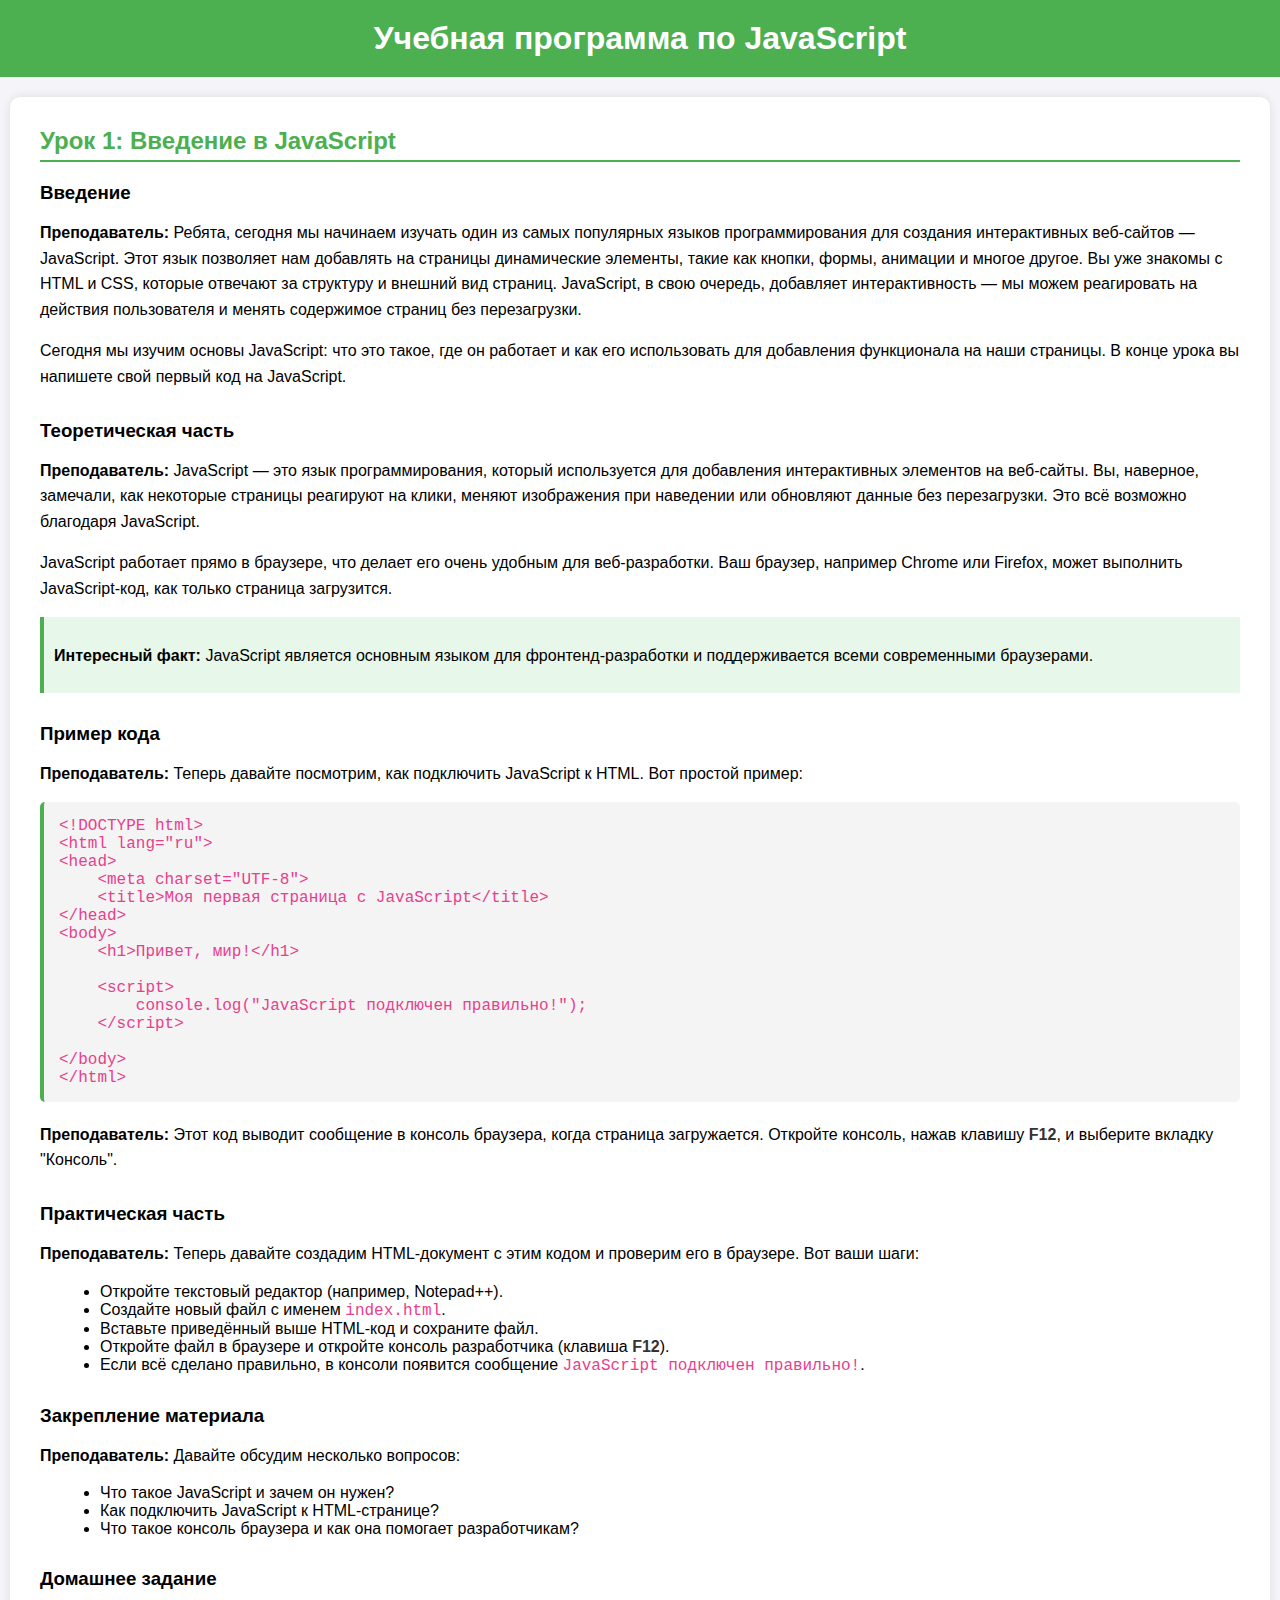
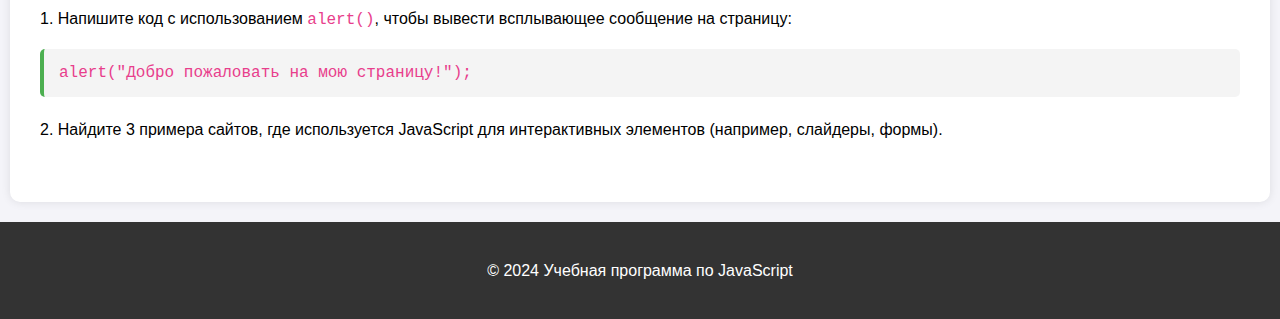
==== lesson1.html @ 64d86fa5 "Add files via upload" ====
<!DOCTYPE html>
<html lang="ru">
<head>
    <meta charset="UTF-8">
    <meta name="viewport" content="width=device-width, initial-scale=1.0">
    <title>Учебная программа по JavaScript - Урок 1</title>
    <style>
        body {
            font-family: 'Arial', sans-serif;
            background-color: #f4f4f9;
            margin: 0;
            padding: 0;
        }
        header {
            background-color: #4CAF50;
            color: white;
            padding: 20px 0;
            text-align: center;
        }
        h1, h2, h3 {
            margin: 0;
            padding: 0;
        }
        .content {
            max-width: 1200px;
            margin: 20px auto;
            background-color: white;
            padding: 30px;
            box-shadow: 0 0 10px rgba(0, 0, 0, 0.1);
            border-radius: 10px;
        }
        h2 {
            color: #4CAF50;
            border-bottom: 2px solid #4CAF50;
            padding-bottom: 5px;
            margin-bottom: 20px;
        }
        p {
            line-height: 1.6;
            font-size: 16px;
            margin-bottom: 15px;
        }
        pre {
            background-color: #f4f4f4;
            border-left: 4px solid #4CAF50;
            padding: 15px;
            border-radius: 5px;
            margin-bottom: 20px;
            overflow-x: auto;
        }
        code {
            font-family: 'Courier New', Courier, monospace;
            color: #e83e8c;
        }
        ul {
            margin-left: 20px;
        }
        .section {
            margin-bottom: 30px;
        }
        footer {
            text-align: center;
            padding: 20px;
            background-color: #333;
            color: #fff;
            margin-top: 20px;
        }
        .callout {
            background-color: #e7f7e9;
            border-left: 4px solid #4CAF50;
            padding: 10px;
            margin-bottom: 15px;
        }
        .important {
            font-weight: bold;
            color: #333;
        }
    </style>
</head>
<body>
    <header>
        <h1>Учебная программа по JavaScript</h1>
    </header>

    <div class="content">
        <h2>Урок 1: Введение в JavaScript</h2>

        <!-- Введение -->
        <div class="section">
            <h3>Введение</h3>
            <p><strong>Преподаватель:</strong> Ребята, сегодня мы начинаем изучать один из самых популярных языков программирования для создания интерактивных веб-сайтов — JavaScript. Этот язык позволяет нам добавлять на страницы динамические элементы, такие как кнопки, формы, анимации и многое другое. Вы уже знакомы с HTML и CSS, которые отвечают за структуру и внешний вид страниц. JavaScript, в свою очередь, добавляет интерактивность — мы можем реагировать на действия пользователя и менять содержимое страниц без перезагрузки.</p>
            <p>Сегодня мы изучим основы JavaScript: что это такое, где он работает и как его использовать для добавления функционала на наши страницы. В конце урока вы напишете свой первый код на JavaScript.</p>
        </div>

        <!-- Теоретическая часть -->
        <div class="section">
            <h3>Теоретическая часть</h3>
            <p><strong>Преподаватель:</strong> JavaScript — это язык программирования, который используется для добавления интерактивных элементов на веб-сайты. Вы, наверное, замечали, как некоторые страницы реагируют на клики, меняют изображения при наведении или обновляют данные без перезагрузки. Это всё возможно благодаря JavaScript.</p>
            <p>JavaScript работает прямо в браузере, что делает его очень удобным для веб-разработки. Ваш браузер, например Chrome или Firefox, может выполнить JavaScript-код, как только страница загрузится.</p>
            <div class="callout">
                <p><strong>Интересный факт:</strong> JavaScript является основным языком для фронтенд-разработки и поддерживается всеми современными браузерами.</p>
            </div>
        </div>

        <!-- Пример кода -->
        <div class="section">
            <h3>Пример кода</h3>
            <p><strong>Преподаватель:</strong> Теперь давайте посмотрим, как подключить JavaScript к HTML. Вот простой пример:</p>
            <pre><code>&lt;!DOCTYPE html&gt;
&lt;html lang="ru"&gt;
&lt;head&gt;
    &lt;meta charset="UTF-8"&gt;
    &lt;title&gt;Моя первая страница с JavaScript&lt;/title&gt;
&lt;/head&gt;
&lt;body&gt;
    &lt;h1&gt;Привет, мир!&lt;/h1&gt;

    &lt;script&gt;
        console.log("JavaScript подключен правильно!");
    &lt;/script&gt;

&lt;/body&gt;
&lt;/html&gt;</code></pre>
            <p><strong>Преподаватель:</strong> Этот код выводит сообщение в консоль браузера, когда страница загружается. Откройте консоль, нажав клавишу <span class="important">F12</span>, и выберите вкладку "Консоль".</p>
        </div>

        <!-- Практическая часть -->
        <div class="section">
            <h3>Практическая часть</h3>
            <p><strong>Преподаватель:</strong> Теперь давайте создадим HTML-документ с этим кодом и проверим его в браузере. Вот ваши шаги:</p>
            <ul>
                <li>Откройте текстовый редактор (например, Notepad++).</li>
                <li>Создайте новый файл с именем <code>index.html</code>.</li>
                <li>Вставьте приведённый выше HTML-код и сохраните файл.</li>
                <li>Откройте файл в браузере и откройте консоль разработчика (клавиша <span class="important">F12</span>).</li>
                <li>Если всё сделано правильно, в консоли появится сообщение <code>JavaScript подключен правильно!</code>.</li>
            </ul>
        </div>

        <!-- Закрепление материала -->
        <div class="section">
            <h3>Закрепление материала</h3>
            <p><strong>Преподаватель:</strong> Давайте обсудим несколько вопросов:</p>
            <ul>
                <li>Что такое JavaScript и зачем он нужен?</li>
                <li>Как подключить JavaScript к HTML-странице?</li>
                <li>Что такое консоль браузера и как она помогает разработчикам?</li>
            </ul>
        </div>

        <!-- Домашнее задание -->
        <div class="section">
            <h3>Домашнее задание</h3>
            <p>1. Напишите код с использованием <code>alert()</code>, чтобы вывести всплывающее сообщение на страницу:</p>
            <pre><code>alert("Добро пожаловать на мою страницу!");</code></pre>
            <p>2. Найдите 3 примера сайтов, где используется JavaScript для интерактивных элементов (например, слайдеры, формы).</p>
        </div>
    </div>

    <footer>
        <p>&copy; 2024 Учебная программа по JavaScript</p>
    </footer>
</body>
</html>
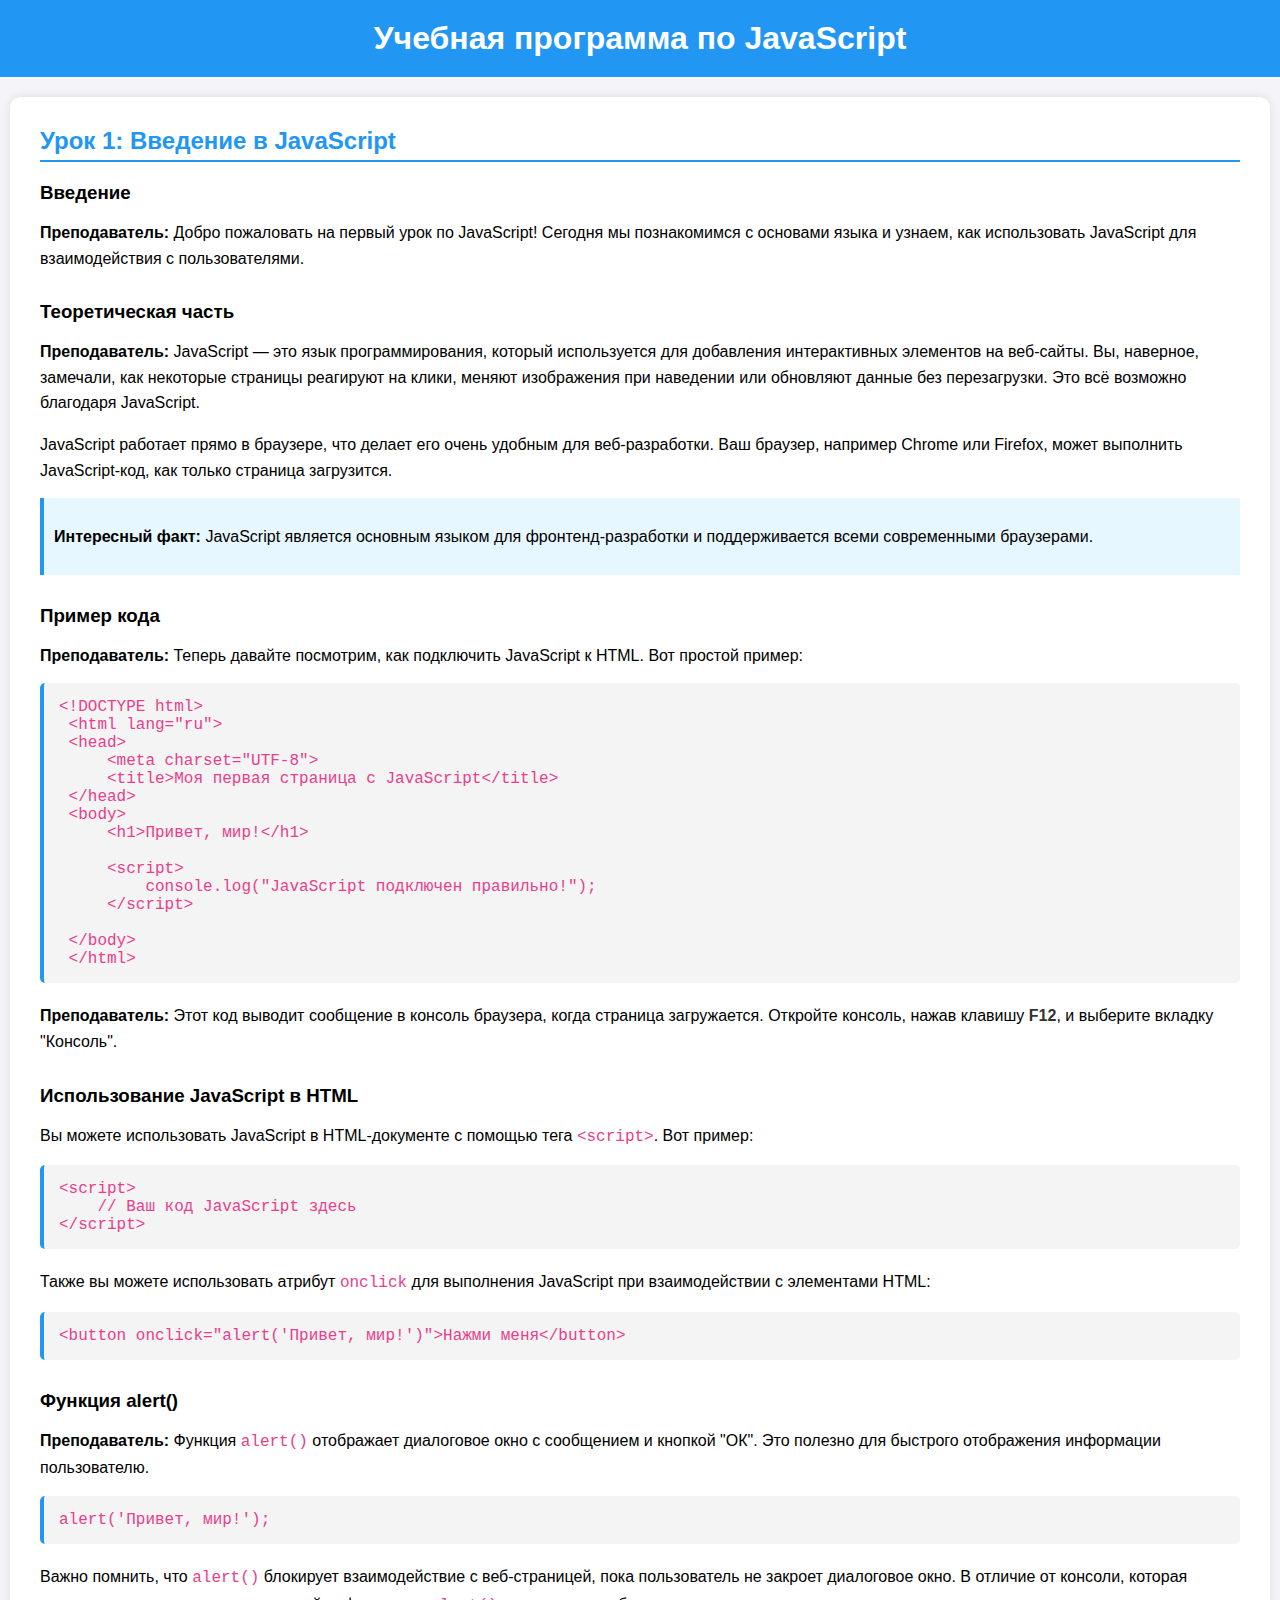
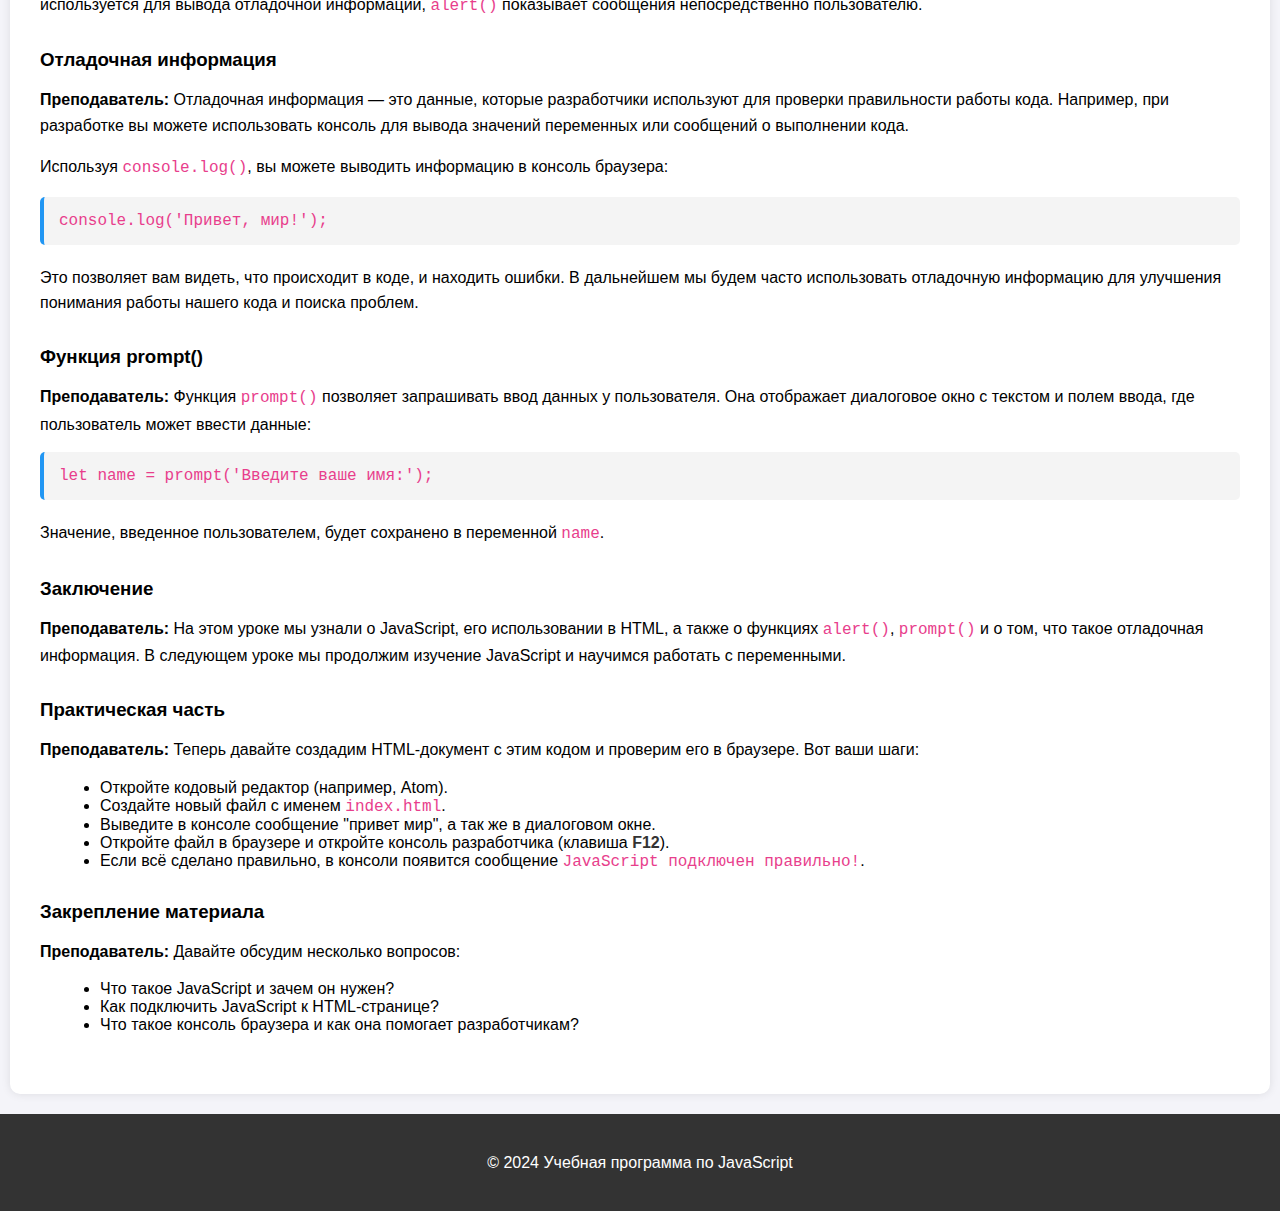
==== commit 1b6b276d: "lesson1.html" ====
--- a/lesson1.html
+++ b/lesson1.html
@@ -12,7 +12,7 @@
             padding: 0;
         }
         header {
-            background-color: #4CAF50;
+            background-color: #2196F3;
             color: white;
             padding: 20px 0;
             text-align: center;
@@ -30,8 +30,8 @@
             border-radius: 10px;
         }
         h2 {
-            color: #4CAF50;
-            border-bottom: 2px solid #4CAF50;
+            color: #2196F3;
+            border-bottom: 2px solid #2196F3;
             padding-bottom: 5px;
             margin-bottom: 20px;
         }
@@ -42,7 +42,7 @@
         }
         pre {
             background-color: #f4f4f4;
-            border-left: 4px solid #4CAF50;
+            border-left: 4px solid #2196F3;
             padding: 15px;
             border-radius: 5px;
             margin-bottom: 20px;
@@ -66,8 +66,8 @@
             margin-top: 20px;
         }
         .callout {
-            background-color: #e7f7e9;
-            border-left: 4px solid #4CAF50;
+            background-color: #e7f7ff;
+            border-left: 4px solid #2196F3;
             padding: 10px;
             margin-bottom: 15px;
         }
@@ -88,75 +88,111 @@
         <!-- Введение -->
         <div class="section">
             <h3>Введение</h3>
-            <p><strong>Преподаватель:</strong> Ребята, сегодня мы начинаем изучать один из самых популярных языков программирования для создания интерактивных веб-сайтов — JavaScript. Этот язык позволяет нам добавлять на страницы динамические элементы, такие как кнопки, формы, анимации и многое другое. Вы уже знакомы с HTML и CSS, которые отвечают за структуру и внешний вид страниц. JavaScript, в свою очередь, добавляет интерактивность — мы можем реагировать на действия пользователя и менять содержимое страниц без перезагрузки.</p>
-            <p>Сегодня мы изучим основы JavaScript: что это такое, где он работает и как его использовать для добавления функционала на наши страницы. В конце урока вы напишете свой первый код на JavaScript.</p>
+            <p><strong>Преподаватель:</strong> Добро пожаловать на первый урок по JavaScript! Сегодня мы познакомимся с основами языка и узнаем, как использовать JavaScript для взаимодействия с пользователями.</p>
         </div>
 
         <!-- Теоретическая часть -->
-        <div class="section">
-            <h3>Теоретическая часть</h3>
-            <p><strong>Преподаватель:</strong> JavaScript — это язык программирования, который используется для добавления интерактивных элементов на веб-сайты. Вы, наверное, замечали, как некоторые страницы реагируют на клики, меняют изображения при наведении или обновляют данные без перезагрузки. Это всё возможно благодаря JavaScript.</p>
-            <p>JavaScript работает прямо в браузере, что делает его очень удобным для веб-разработки. Ваш браузер, например Chrome или Firefox, может выполнить JavaScript-код, как только страница загрузится.</p>
-            <div class="callout">
-                <p><strong>Интересный факт:</strong> JavaScript является основным языком для фронтенд-разработки и поддерживается всеми современными браузерами.</p>
-            </div>
-        </div>
-
-        <!-- Пример кода -->
-        <div class="section">
-            <h3>Пример кода</h3>
-            <p><strong>Преподаватель:</strong> Теперь давайте посмотрим, как подключить JavaScript к HTML. Вот простой пример:</p>
-            <pre><code>&lt;!DOCTYPE html&gt;
-&lt;html lang="ru"&gt;
-&lt;head&gt;
-    &lt;meta charset="UTF-8"&gt;
-    &lt;title&gt;Моя первая страница с JavaScript&lt;/title&gt;
-&lt;/head&gt;
-&lt;body&gt;
-    &lt;h1&gt;Привет, мир!&lt;/h1&gt;
-
-    &lt;script&gt;
-        console.log("JavaScript подключен правильно!");
-    &lt;/script&gt;
-
-&lt;/body&gt;
-&lt;/html&gt;</code></pre>
-            <p><strong>Преподаватель:</strong> Этот код выводит сообщение в консоль браузера, когда страница загружается. Откройте консоль, нажав клавишу <span class="important">F12</span>, и выберите вкладку "Консоль".</p>
-        </div>
-
-        <!-- Практическая часть -->
-        <div class="section">
-            <h3>Практическая часть</h3>
-            <p><strong>Преподаватель:</strong> Теперь давайте создадим HTML-документ с этим кодом и проверим его в браузере. Вот ваши шаги:</p>
-            <ul>
-                <li>Откройте текстовый редактор (например, Notepad++).</li>
-                <li>Создайте новый файл с именем <code>index.html</code>.</li>
-                <li>Вставьте приведённый выше HTML-код и сохраните файл.</li>
-                <li>Откройте файл в браузере и откройте консоль разработчика (клавиша <span class="important">F12</span>).</li>
-                <li>Если всё сделано правильно, в консоли появится сообщение <code>JavaScript подключен правильно!</code>.</li>
-            </ul>
-        </div>
-
-        <!-- Закрепление материала -->
-        <div class="section">
-            <h3>Закрепление материала</h3>
-            <p><strong>Преподаватель:</strong> Давайте обсудим несколько вопросов:</p>
-            <ul>
-                <li>Что такое JavaScript и зачем он нужен?</li>
-                <li>Как подключить JavaScript к HTML-странице?</li>
-                <li>Что такое консоль браузера и как она помогает разработчикам?</li>
-            </ul>
-        </div>
-
-        <!-- Домашнее задание -->
-        <div class="section">
-            <h3>Домашнее задание</h3>
-            <p>1. Напишите код с использованием <code>alert()</code>, чтобы вывести всплывающее сообщение на страницу:</p>
-            <pre><code>alert("Добро пожаловать на мою страницу!");</code></pre>
-            <p>2. Найдите 3 примера сайтов, где используется JavaScript для интерактивных элементов (например, слайдеры, формы).</p>
-        </div>
-    </div>
-
+         <div class="section">
+             <h3>Теоретическая часть</h3>
+             <p><strong>Преподаватель:</strong> JavaScript — это язык программирования, который используется для добавления интерактивных элементов на веб-сайты. Вы, наверное, замечали, как некоторые страницы реагируют на клики, меняют изображения при наведении или обновляют данные без перезагрузки. Это всё возможно благодаря JavaScript.</p>
+             <p>JavaScript работает прямо в браузере, что делает его очень удобным для веб-разработки. Ваш браузер, например Chrome или Firefox, может выполнить JavaScript-код, как только страница загрузится.</p>
+             <div class="callout">
+                 <p><strong>Интересный факт:</strong> JavaScript является основным языком для фронтенд-разработки и поддерживается всеми современными браузерами.</p>
+             </div>
+         </div>
+
+         <!-- Пример кода -->
+         <div class="section">
+             <h3>Пример кода</h3>
+             <p><strong>Преподаватель:</strong> Теперь давайте посмотрим, как подключить JavaScript к HTML. Вот простой пример:</p>
+             <pre><code>&lt;!DOCTYPE html&gt;
+ &lt;html lang="ru"&gt;
+ &lt;head&gt;
+     &lt;meta charset="UTF-8"&gt;
+     &lt;title&gt;Моя первая страница с JavaScript&lt;/title&gt;
+ &lt;/head&gt;
+ &lt;body&gt;
+     &lt;h1&gt;Привет, мир!&lt;/h1&gt;
+
+     &lt;script&gt;
+         console.log("JavaScript подключен правильно!");
+     &lt;/script&gt;
+
+ &lt;/body&gt;
+ &lt;/html&gt;</code></pre>
+             <p><strong>Преподаватель:</strong> Этот код выводит сообщение в консоль браузера, когда страница загружается. Откройте консоль, нажав клавишу <span class="important">F12</span>, и выберите вкладку "Консоль".</p>
+         </div>
+
+
+        <!-- Использование JavaScript в HTML -->
+        <div class="section">
+            <h3>Использование JavaScript в HTML</h3>
+            <p>Вы можете использовать JavaScript в HTML-документе с помощью тега <code>&lt;script&gt;</code>. Вот пример:</p>
+            <pre><code>&lt;script&gt;
+    // Ваш код JavaScript здесь
+&lt;/script&gt;</code></pre>
+            <p>Также вы можете использовать атрибут <code>onclick</code> для выполнения JavaScript при взаимодействии с элементами HTML:</p>
+            <pre><code>&lt;button onclick="alert('Привет, мир!')"&gt;Нажми меня&lt;/button&gt;</code></pre>
+        </div>
+
+        <!-- Функция alert() -->
+        <div class="section">
+            <h3>Функция alert()</h3>
+            <p><strong>Преподаватель:</strong> Функция <code>alert()</code> отображает диалоговое окно с сообщением и кнопкой "ОК". Это полезно для быстрого отображения информации пользователю.</p>
+            <pre><code>alert('Привет, мир!');</code></pre>
+            <p>Важно помнить, что <code>alert()</code> блокирует взаимодействие с веб-страницей, пока пользователь не закроет диалоговое окно. В отличие от консоли, которая используется для вывода отладочной информации, <code>alert()</code> показывает сообщения непосредственно пользователю.</p>
+        </div>
+
+        <!-- Отладочная информация -->
+        <div class="section">
+            <h3>Отладочная информация</h3>
+            <p><strong>Преподаватель:</strong> Отладочная информация — это данные, которые разработчики используют для проверки правильности работы кода. Например, при разработке вы можете использовать консоль для вывода значений переменных или сообщений о выполнении кода.</p>
+            <p>Используя <code>console.log()</code>, вы можете выводить информацию в консоль браузера:</p>
+            <pre><code>console.log('Привет, мир!');</code></pre>
+            <p>Это позволяет вам видеть, что происходит в коде, и находить ошибки. В дальнейшем мы будем часто использовать отладочную информацию для улучшения понимания работы нашего кода и поиска проблем.</p>
+        </div>
+
+        <!-- Функция prompt() -->
+        <div class="section">
+            <h3>Функция prompt()</h3>
+            <p><strong>Преподаватель:</strong> Функция <code>prompt()</code> позволяет запрашивать ввод данных у пользователя. Она отображает диалоговое окно с текстом и полем ввода, где пользователь может ввести данные:</p>
+            <pre><code>let name = prompt('Введите ваше имя:');</code></pre>
+            <p>Значение, введенное пользователем, будет сохранено в переменной <code>name</code>.</p>
+        </div>
+
+
+
+        <!-- Заключение -->
+        <div class="section">
+            <h3>Заключение</h3>
+            <p><strong>Преподаватель:</strong> На этом уроке мы узнали о JavaScript, его использовании в HTML, а также о функциях <code>alert()</code>, <code>prompt()</code> и о том, что такое отладочная информация. В следующем уроке мы продолжим изучение JavaScript и научимся работать с переменными.</p>
+        </div>
+
+
+    <!-- Практическая часть -->
+          <div class="section">
+              <h3>Практическая часть</h3>
+              <p><strong>Преподаватель:</strong> Теперь давайте создадим HTML-документ с этим кодом и проверим его в браузере. Вот ваши шаги:</p>
+              <ul>
+                  <li>Откройте кодовый редактор (например, Atom).</li>
+                  <li>Создайте новый файл с именем <code>index.html</code>.</li>
+                  <li>Выведите в консоле сообщение "привет мир", а так же в диалоговом окне.</li>
+                  <li>Откройте файл в браузере и откройте консоль разработчика (клавиша <span class="important">F12</span>).</li>
+                  <li>Если всё сделано правильно, в консоли появится сообщение <code>JavaScript подключен правильно!</code>.</li>
+              </ul>
+          </div>
+
+    <!-- Закрепление материала -->
+          <div class="section">
+              <h3>Закрепление материала</h3>
+              <p><strong>Преподаватель:</strong> Давайте обсудим несколько вопросов:</p>
+              <ul>
+                  <li>Что такое JavaScript и зачем он нужен?</li>
+                  <li>Как подключить JavaScript к HTML-странице?</li>
+                  <li>Что такое консоль браузера и как она помогает разработчикам?</li>
+              </ul>
+          </div>
+  </div>
     <footer>
         <p>&copy; 2024 Учебная программа по JavaScript</p>
     </footer>
